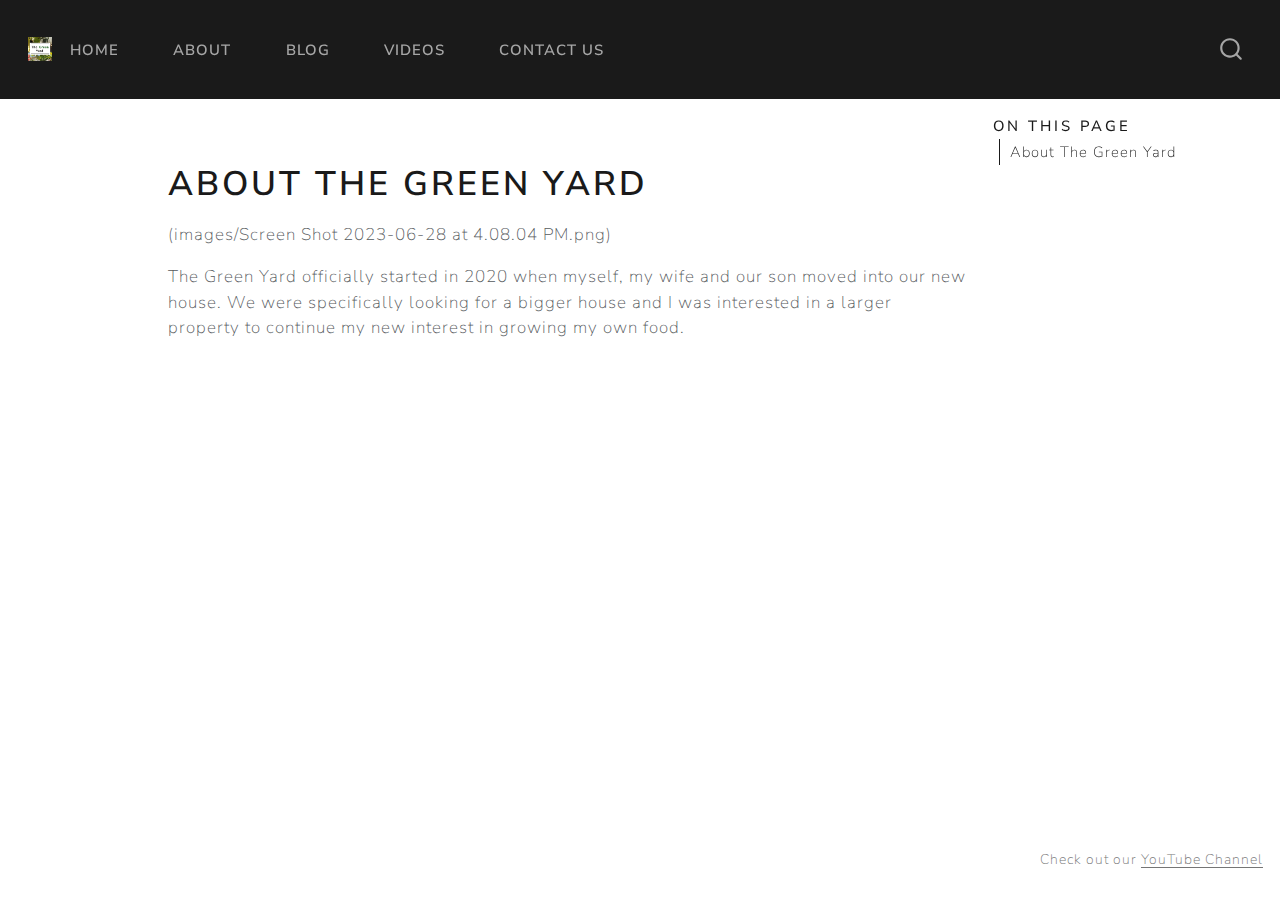
==== about.html @ cb19a131 "Built site for gh-pages" ====
<!DOCTYPE html>
<html xmlns="http://www.w3.org/1999/xhtml" lang="en" xml:lang="en"><head>

<meta charset="utf-8">
<meta name="generator" content="quarto-1.4.555">

<meta name="viewport" content="width=device-width, initial-scale=1.0, user-scalable=yes">


<title>The Green Yard</title>
<style>
code{white-space: pre-wrap;}
span.smallcaps{font-variant: small-caps;}
div.columns{display: flex; gap: min(4vw, 1.5em);}
div.column{flex: auto; overflow-x: auto;}
div.hanging-indent{margin-left: 1.5em; text-indent: -1.5em;}
ul.task-list{list-style: none;}
ul.task-list li input[type="checkbox"] {
  width: 0.8em;
  margin: 0 0.8em 0.2em -1em; /* quarto-specific, see https://github.com/quarto-dev/quarto-cli/issues/4556 */ 
  vertical-align: middle;
}
</style>


<script src="site_libs/quarto-nav/quarto-nav.js"></script>
<script src="site_libs/quarto-nav/headroom.min.js"></script>
<script src="site_libs/clipboard/clipboard.min.js"></script>
<script src="site_libs/quarto-search/autocomplete.umd.js"></script>
<script src="site_libs/quarto-search/fuse.min.js"></script>
<script src="site_libs/quarto-search/quarto-search.js"></script>
<meta name="quarto:offset" content="./">
<link href="./images/favicon.png" rel="icon" type="image/png">
<script src="site_libs/quarto-html/quarto.js"></script>
<script src="site_libs/quarto-html/popper.min.js"></script>
<script src="site_libs/quarto-html/tippy.umd.min.js"></script>
<script src="site_libs/quarto-html/anchor.min.js"></script>
<link href="site_libs/quarto-html/tippy.css" rel="stylesheet">
<link href="site_libs/quarto-html/quarto-syntax-highlighting.css" rel="stylesheet" id="quarto-text-highlighting-styles">
<script src="site_libs/bootstrap/bootstrap.min.js"></script>
<link href="site_libs/bootstrap/bootstrap-icons.css" rel="stylesheet">
<link href="site_libs/bootstrap/bootstrap.min.css" rel="stylesheet" id="quarto-bootstrap" data-mode="light">
<script id="quarto-search-options" type="application/json">{
  "location": "navbar",
  "copy-button": false,
  "collapse-after": 3,
  "panel-placement": "end",
  "type": "overlay",
  "limit": 50,
  "keyboard-shortcut": [
    "f",
    "/",
    "s"
  ],
  "show-item-context": false,
  "language": {
    "search-no-results-text": "No results",
    "search-matching-documents-text": "matching documents",
    "search-copy-link-title": "Copy link to search",
    "search-hide-matches-text": "Hide additional matches",
    "search-more-match-text": "more match in this document",
    "search-more-matches-text": "more matches in this document",
    "search-clear-button-title": "Clear",
    "search-text-placeholder": "",
    "search-detached-cancel-button-title": "Cancel",
    "search-submit-button-title": "Submit",
    "search-label": "Search"
  }
}</script>


<link rel="stylesheet" href="styles.css">
</head>

<body class="nav-fixed">

<div id="quarto-search-results"></div>
  <header id="quarto-header" class="headroom fixed-top">
    <nav class="navbar navbar-expand-lg " data-bs-theme="dark">
      <div class="navbar-container container-fluid">
      <div class="navbar-brand-container mx-auto">
    <a href="./index.html" class="navbar-brand navbar-brand-logo">
    <img src="./images/logo.jpg" alt="" class="navbar-logo">
    </a>
  </div>
            <div id="quarto-search" class="" title="Search"></div>
          <button class="navbar-toggler" type="button" data-bs-toggle="collapse" data-bs-target="#navbarCollapse" aria-controls="navbarCollapse" aria-expanded="false" aria-label="Toggle navigation" onclick="if (window.quartoToggleHeadroom) { window.quartoToggleHeadroom(); }">
  <span class="navbar-toggler-icon"></span>
</button>
          <div class="collapse navbar-collapse" id="navbarCollapse">
            <ul class="navbar-nav navbar-nav-scroll me-auto">
  <li class="nav-item">
    <a class="nav-link" href="./index.html"> 
<span class="menu-text">Home</span></a>
  </li>  
  <li class="nav-item">
    <a class="nav-link active" href="./about.html" aria-current="page"> 
<span class="menu-text">About</span></a>
  </li>  
  <li class="nav-item">
    <a class="nav-link" href="./blog.html"> 
<span class="menu-text">Blog</span></a>
  </li>  
  <li class="nav-item">
    <a class="nav-link" href="./videos.html"> 
<span class="menu-text">Videos</span></a>
  </li>  
  <li class="nav-item">
    <a class="nav-link" href="./contact.html"> 
<span class="menu-text">Contact Us</span></a>
  </li>  
</ul>
          </div> <!-- /navcollapse -->
          <div class="quarto-navbar-tools">
</div>
      </div> <!-- /container-fluid -->
    </nav>
</header>
<!-- content -->
<div id="quarto-content" class="quarto-container page-columns page-rows-contents page-layout-article page-navbar">
<!-- sidebar -->
<!-- margin-sidebar -->
    <div id="quarto-margin-sidebar" class="sidebar margin-sidebar">
        <nav id="TOC" role="doc-toc" class="toc-active">
    <h2 id="toc-title">On this page</h2>
   
  <ul>
  <li><a href="#about-the-green-yard" id="toc-about-the-green-yard" class="nav-link active" data-scroll-target="#about-the-green-yard">About The Green Yard</a></li>
  </ul>
</nav>
    </div>
<!-- main -->
<main class="content" id="quarto-document-content">




<section id="about-the-green-yard" class="level1">
<h1>About The Green Yard</h1>
<p>(images/Screen Shot 2023-06-28 at 4.08.04 PM.png)</p>
<p>The Green Yard officially started in 2020 when myself, my wife and our son moved into our new house. We were specifically looking for a bigger house and I was interested in a larger property to continue my new interest in growing my own food.</p>


</section>

</main> <!-- /main -->
<script id="quarto-html-after-body" type="application/javascript">
window.document.addEventListener("DOMContentLoaded", function (event) {
  const toggleBodyColorMode = (bsSheetEl) => {
    const mode = bsSheetEl.getAttribute("data-mode");
    const bodyEl = window.document.querySelector("body");
    if (mode === "dark") {
      bodyEl.classList.add("quarto-dark");
      bodyEl.classList.remove("quarto-light");
    } else {
      bodyEl.classList.add("quarto-light");
      bodyEl.classList.remove("quarto-dark");
    }
  }
  const toggleBodyColorPrimary = () => {
    const bsSheetEl = window.document.querySelector("link#quarto-bootstrap");
    if (bsSheetEl) {
      toggleBodyColorMode(bsSheetEl);
    }
  }
  toggleBodyColorPrimary();  
  const icon = "";
  const anchorJS = new window.AnchorJS();
  anchorJS.options = {
    placement: 'right',
    icon: icon
  };
  anchorJS.add('.anchored');
  const isCodeAnnotation = (el) => {
    for (const clz of el.classList) {
      if (clz.startsWith('code-annotation-')) {                     
        return true;
      }
    }
    return false;
  }
  const clipboard = new window.ClipboardJS('.code-copy-button', {
    text: function(trigger) {
      const codeEl = trigger.previousElementSibling.cloneNode(true);
      for (const childEl of codeEl.children) {
        if (isCodeAnnotation(childEl)) {
          childEl.remove();
        }
      }
      return codeEl.innerText;
    }
  });
  clipboard.on('success', function(e) {
    // button target
    const button = e.trigger;
    // don't keep focus
    button.blur();
    // flash "checked"
    button.classList.add('code-copy-button-checked');
    var currentTitle = button.getAttribute("title");
    button.setAttribute("title", "Copied!");
    let tooltip;
    if (window.bootstrap) {
      button.setAttribute("data-bs-toggle", "tooltip");
      button.setAttribute("data-bs-placement", "left");
      button.setAttribute("data-bs-title", "Copied!");
      tooltip = new bootstrap.Tooltip(button, 
        { trigger: "manual", 
          customClass: "code-copy-button-tooltip",
          offset: [0, -8]});
      tooltip.show();    
    }
    setTimeout(function() {
      if (tooltip) {
        tooltip.hide();
        button.removeAttribute("data-bs-title");
        button.removeAttribute("data-bs-toggle");
        button.removeAttribute("data-bs-placement");
      }
      button.setAttribute("title", currentTitle);
      button.classList.remove('code-copy-button-checked');
    }, 1000);
    // clear code selection
    e.clearSelection();
  });
    var localhostRegex = new RegExp(/^(?:http|https):\/\/localhost\:?[0-9]*\//);
    var mailtoRegex = new RegExp(/^mailto:/);
      var filterRegex = new RegExp("https:\/\/www\.thegreenyardaz\.com");
    var isInternal = (href) => {
        return filterRegex.test(href) || localhostRegex.test(href) || mailtoRegex.test(href);
    }
    // Inspect non-navigation links and adorn them if external
 	var links = window.document.querySelectorAll('a[href]:not(.nav-link):not(.navbar-brand):not(.toc-action):not(.sidebar-link):not(.sidebar-item-toggle):not(.pagination-link):not(.no-external):not([aria-hidden]):not(.dropdown-item):not(.quarto-navigation-tool)');
    for (var i=0; i<links.length; i++) {
      const link = links[i];
      if (!isInternal(link.href)) {
        // undo the damage that might have been done by quarto-nav.js in the case of
        // links that we want to consider external
        if (link.dataset.originalHref !== undefined) {
          link.href = link.dataset.originalHref;
        }
      }
    }
  function tippyHover(el, contentFn, onTriggerFn, onUntriggerFn) {
    const config = {
      allowHTML: true,
      maxWidth: 500,
      delay: 100,
      arrow: false,
      appendTo: function(el) {
          return el.parentElement;
      },
      interactive: true,
      interactiveBorder: 10,
      theme: 'quarto',
      placement: 'bottom-start',
    };
    if (contentFn) {
      config.content = contentFn;
    }
    if (onTriggerFn) {
      config.onTrigger = onTriggerFn;
    }
    if (onUntriggerFn) {
      config.onUntrigger = onUntriggerFn;
    }
    window.tippy(el, config); 
  }
  const noterefs = window.document.querySelectorAll('a[role="doc-noteref"]');
  for (var i=0; i<noterefs.length; i++) {
    const ref = noterefs[i];
    tippyHover(ref, function() {
      // use id or data attribute instead here
      let href = ref.getAttribute('data-footnote-href') || ref.getAttribute('href');
      try { href = new URL(href).hash; } catch {}
      const id = href.replace(/^#\/?/, "");
      const note = window.document.getElementById(id);
      if (note) {
        return note.innerHTML;
      } else {
        return "";
      }
    });
  }
  const xrefs = window.document.querySelectorAll('a.quarto-xref');
  const processXRef = (id, note) => {
    // Strip column container classes
    const stripColumnClz = (el) => {
      el.classList.remove("page-full", "page-columns");
      if (el.children) {
        for (const child of el.children) {
          stripColumnClz(child);
        }
      }
    }
    stripColumnClz(note)
    if (id === null || id.startsWith('sec-')) {
      // Special case sections, only their first couple elements
      const container = document.createElement("div");
      if (note.children && note.children.length > 2) {
        container.appendChild(note.children[0].cloneNode(true));
        for (let i = 1; i < note.children.length; i++) {
          const child = note.children[i];
          if (child.tagName === "P" && child.innerText === "") {
            continue;
          } else {
            container.appendChild(child.cloneNode(true));
            break;
          }
        }
        if (window.Quarto?.typesetMath) {
          window.Quarto.typesetMath(container);
        }
        return container.innerHTML
      } else {
        if (window.Quarto?.typesetMath) {
          window.Quarto.typesetMath(note);
        }
        return note.innerHTML;
      }
    } else {
      // Remove any anchor links if they are present
      const anchorLink = note.querySelector('a.anchorjs-link');
      if (anchorLink) {
        anchorLink.remove();
      }
      if (window.Quarto?.typesetMath) {
        window.Quarto.typesetMath(note);
      }
      // TODO in 1.5, we should make sure this works without a callout special case
      if (note.classList.contains("callout")) {
        return note.outerHTML;
      } else {
        return note.innerHTML;
      }
    }
  }
  for (var i=0; i<xrefs.length; i++) {
    const xref = xrefs[i];
    tippyHover(xref, undefined, function(instance) {
      instance.disable();
      let url = xref.getAttribute('href');
      let hash = undefined; 
      if (url.startsWith('#')) {
        hash = url;
      } else {
        try { hash = new URL(url).hash; } catch {}
      }
      if (hash) {
        const id = hash.replace(/^#\/?/, "");
        const note = window.document.getElementById(id);
        if (note !== null) {
          try {
            const html = processXRef(id, note.cloneNode(true));
            instance.setContent(html);
          } finally {
            instance.enable();
            instance.show();
          }
        } else {
          // See if we can fetch this
          fetch(url.split('#')[0])
          .then(res => res.text())
          .then(html => {
            const parser = new DOMParser();
            const htmlDoc = parser.parseFromString(html, "text/html");
            const note = htmlDoc.getElementById(id);
            if (note !== null) {
              const html = processXRef(id, note);
              instance.setContent(html);
            } 
          }).finally(() => {
            instance.enable();
            instance.show();
          });
        }
      } else {
        // See if we can fetch a full url (with no hash to target)
        // This is a special case and we should probably do some content thinning / targeting
        fetch(url)
        .then(res => res.text())
        .then(html => {
          const parser = new DOMParser();
          const htmlDoc = parser.parseFromString(html, "text/html");
          const note = htmlDoc.querySelector('main.content');
          if (note !== null) {
            // This should only happen for chapter cross references
            // (since there is no id in the URL)
            // remove the first header
            if (note.children.length > 0 && note.children[0].tagName === "HEADER") {
              note.children[0].remove();
            }
            const html = processXRef(null, note);
            instance.setContent(html);
          } 
        }).finally(() => {
          instance.enable();
          instance.show();
        });
      }
    }, function(instance) {
    });
  }
      let selectedAnnoteEl;
      const selectorForAnnotation = ( cell, annotation) => {
        let cellAttr = 'data-code-cell="' + cell + '"';
        let lineAttr = 'data-code-annotation="' +  annotation + '"';
        const selector = 'span[' + cellAttr + '][' + lineAttr + ']';
        return selector;
      }
      const selectCodeLines = (annoteEl) => {
        const doc = window.document;
        const targetCell = annoteEl.getAttribute("data-target-cell");
        const targetAnnotation = annoteEl.getAttribute("data-target-annotation");
        const annoteSpan = window.document.querySelector(selectorForAnnotation(targetCell, targetAnnotation));
        const lines = annoteSpan.getAttribute("data-code-lines").split(",");
        const lineIds = lines.map((line) => {
          return targetCell + "-" + line;
        })
        let top = null;
        let height = null;
        let parent = null;
        if (lineIds.length > 0) {
            //compute the position of the single el (top and bottom and make a div)
            const el = window.document.getElementById(lineIds[0]);
            top = el.offsetTop;
            height = el.offsetHeight;
            parent = el.parentElement.parentElement;
          if (lineIds.length > 1) {
            const lastEl = window.document.getElementById(lineIds[lineIds.length - 1]);
            const bottom = lastEl.offsetTop + lastEl.offsetHeight;
            height = bottom - top;
          }
          if (top !== null && height !== null && parent !== null) {
            // cook up a div (if necessary) and position it 
            let div = window.document.getElementById("code-annotation-line-highlight");
            if (div === null) {
              div = window.document.createElement("div");
              div.setAttribute("id", "code-annotation-line-highlight");
              div.style.position = 'absolute';
              parent.appendChild(div);
            }
            div.style.top = top - 2 + "px";
            div.style.height = height + 4 + "px";
            div.style.left = 0;
            let gutterDiv = window.document.getElementById("code-annotation-line-highlight-gutter");
            if (gutterDiv === null) {
              gutterDiv = window.document.createElement("div");
              gutterDiv.setAttribute("id", "code-annotation-line-highlight-gutter");
              gutterDiv.style.position = 'absolute';
              const codeCell = window.document.getElementById(targetCell);
              const gutter = codeCell.querySelector('.code-annotation-gutter');
              gutter.appendChild(gutterDiv);
            }
            gutterDiv.style.top = top - 2 + "px";
            gutterDiv.style.height = height + 4 + "px";
          }
          selectedAnnoteEl = annoteEl;
        }
      };
      const unselectCodeLines = () => {
        const elementsIds = ["code-annotation-line-highlight", "code-annotation-line-highlight-gutter"];
        elementsIds.forEach((elId) => {
          const div = window.document.getElementById(elId);
          if (div) {
            div.remove();
          }
        });
        selectedAnnoteEl = undefined;
      };
        // Handle positioning of the toggle
    window.addEventListener(
      "resize",
      throttle(() => {
        elRect = undefined;
        if (selectedAnnoteEl) {
          selectCodeLines(selectedAnnoteEl);
        }
      }, 10)
    );
    function throttle(fn, ms) {
    let throttle = false;
    let timer;
      return (...args) => {
        if(!throttle) { // first call gets through
            fn.apply(this, args);
            throttle = true;
        } else { // all the others get throttled
            if(timer) clearTimeout(timer); // cancel #2
            timer = setTimeout(() => {
              fn.apply(this, args);
              timer = throttle = false;
            }, ms);
        }
      };
    }
      // Attach click handler to the DT
      const annoteDls = window.document.querySelectorAll('dt[data-target-cell]');
      for (const annoteDlNode of annoteDls) {
        annoteDlNode.addEventListener('click', (event) => {
          const clickedEl = event.target;
          if (clickedEl !== selectedAnnoteEl) {
            unselectCodeLines();
            const activeEl = window.document.querySelector('dt[data-target-cell].code-annotation-active');
            if (activeEl) {
              activeEl.classList.remove('code-annotation-active');
            }
            selectCodeLines(clickedEl);
            clickedEl.classList.add('code-annotation-active');
          } else {
            // Unselect the line
            unselectCodeLines();
            clickedEl.classList.remove('code-annotation-active');
          }
        });
      }
  const findCites = (el) => {
    const parentEl = el.parentElement;
    if (parentEl) {
      const cites = parentEl.dataset.cites;
      if (cites) {
        return {
          el,
          cites: cites.split(' ')
        };
      } else {
        return findCites(el.parentElement)
      }
    } else {
      return undefined;
    }
  };
  var bibliorefs = window.document.querySelectorAll('a[role="doc-biblioref"]');
  for (var i=0; i<bibliorefs.length; i++) {
    const ref = bibliorefs[i];
    const citeInfo = findCites(ref);
    if (citeInfo) {
      tippyHover(citeInfo.el, function() {
        var popup = window.document.createElement('div');
        citeInfo.cites.forEach(function(cite) {
          var citeDiv = window.document.createElement('div');
          citeDiv.classList.add('hanging-indent');
          citeDiv.classList.add('csl-entry');
          var biblioDiv = window.document.getElementById('ref-' + cite);
          if (biblioDiv) {
            citeDiv.innerHTML = biblioDiv.innerHTML;
          }
          popup.appendChild(citeDiv);
        });
        return popup.innerHTML;
      });
    }
  }
});
</script>
</div> <!-- /content -->
<footer class="footer">
  <div class="nav-footer">
    <div class="nav-footer-left">
      &nbsp;
    </div>   
    <div class="nav-footer-center">
      &nbsp;
    </div>
    <div class="nav-footer-right">
<p>Check out our <a href="https://www.youtube.com/@thegreenyardaz">YouTube Channel</a></p>
</div>
  </div>
</footer>




</body></html>
---- site_libs/quarto-html/tippy.css ----
.tippy-box[data-animation=fade][data-state=hidden]{opacity:0}[data-tippy-root]{max-width:calc(100vw - 10px)}.tippy-box{position:relative;background-color:#333;color:#fff;border-radius:4px;font-size:14px;line-height:1.4;white-space:normal;outline:0;transition-property:transform,visibility,opacity}.tippy-box[data-placement^=top]>.tippy-arrow{bottom:0}.tippy-box[data-placement^=top]>.tippy-arrow:before{bottom:-7px;left:0;border-width:8px 8px 0;border-top-color:initial;transform-origin:center top}.tippy-box[data-placement^=bottom]>.tippy-arrow{top:0}.tippy-box[data-placement^=bottom]>.tippy-arrow:before{top:-7px;left:0;border-width:0 8px 8px;border-bottom-color:initial;transform-origin:center bottom}.tippy-box[data-placement^=left]>.tippy-arrow{right:0}.tippy-box[data-placement^=left]>.tippy-arrow:before{border-width:8px 0 8px 8px;border-left-color:initial;right:-7px;transform-origin:center left}.tippy-box[data-placement^=right]>.tippy-arrow{left:0}.tippy-box[data-placement^=right]>.tippy-arrow:before{left:-7px;border-width:8px 8px 8px 0;border-right-color:initial;transform-origin:center right}.tippy-box[data-inertia][data-state=visible]{transition-timing-function:cubic-bezier(.54,1.5,.38,1.11)}.tippy-arrow{width:16px;height:16px;color:#333}.tippy-arrow:before{content:"";position:absolute;border-color:transparent;border-style:solid}.tippy-content{position:relative;padding:5px 9px;z-index:1}
---- site_libs/quarto-html/quarto-syntax-highlighting.css ----
/* quarto syntax highlight colors */
:root {
  --quarto-hl-ot-color: #003B4F;
  --quarto-hl-at-color: #657422;
  --quarto-hl-ss-color: #20794D;
  --quarto-hl-an-color: #5E5E5E;
  --quarto-hl-fu-color: #4758AB;
  --quarto-hl-st-color: #20794D;
  --quarto-hl-cf-color: #003B4F;
  --quarto-hl-op-color: #5E5E5E;
  --quarto-hl-er-color: #AD0000;
  --quarto-hl-bn-color: #AD0000;
  --quarto-hl-al-color: #AD0000;
  --quarto-hl-va-color: #111111;
  --quarto-hl-bu-color: inherit;
  --quarto-hl-ex-color: inherit;
  --quarto-hl-pp-color: #AD0000;
  --quarto-hl-in-color: #5E5E5E;
  --quarto-hl-vs-color: #20794D;
  --quarto-hl-wa-color: #5E5E5E;
  --quarto-hl-do-color: #5E5E5E;
  --quarto-hl-im-color: #00769E;
  --quarto-hl-ch-color: #20794D;
  --quarto-hl-dt-color: #AD0000;
  --quarto-hl-fl-color: #AD0000;
  --quarto-hl-co-color: #5E5E5E;
  --quarto-hl-cv-color: #5E5E5E;
  --quarto-hl-cn-color: #8f5902;
  --quarto-hl-sc-color: #5E5E5E;
  --quarto-hl-dv-color: #AD0000;
  --quarto-hl-kw-color: #003B4F;
}

/* other quarto variables */
:root {
  --quarto-font-monospace: SFMono-Regular, Menlo, Monaco, Consolas, "Liberation Mono", "Courier New", monospace;
}

pre > code.sourceCode > span {
  color: #003B4F;
}

code span {
  color: #003B4F;
}

code.sourceCode > span {
  color: #003B4F;
}

div.sourceCode,
div.sourceCode pre.sourceCode {
  color: #003B4F;
}

code span.ot {
  color: #003B4F;
  font-style: inherit;
}

code span.at {
  color: #657422;
  font-style: inherit;
}

code span.ss {
  color: #20794D;
  font-style: inherit;
}

code span.an {
  color: #5E5E5E;
  font-style: inherit;
}

code span.fu {
  color: #4758AB;
  font-style: inherit;
}

code span.st {
  color: #20794D;
  font-style: inherit;
}

code span.cf {
  color: #003B4F;
  font-style: inherit;
}

code span.op {
  color: #5E5E5E;
  font-style: inherit;
}

code span.er {
  color: #AD0000;
  font-style: inherit;
}

code span.bn {
  color: #AD0000;
  font-style: inherit;
}

code span.al {
  color: #AD0000;
  font-style: inherit;
}

code span.va {
  color: #111111;
  font-style: inherit;
}

code span.bu {
  font-style: inherit;
}

code span.ex {
  font-style: inherit;
}

code span.pp {
  color: #AD0000;
  font-style: inherit;
}

code span.in {
  color: #5E5E5E;
  font-style: inherit;
}

code span.vs {
  color: #20794D;
  font-style: inherit;
}

code span.wa {
  color: #5E5E5E;
  font-style: italic;
}

code span.do {
  color: #5E5E5E;
  font-style: italic;
}

code span.im {
  color: #00769E;
  font-style: inherit;
}

code span.ch {
  color: #20794D;
  font-style: inherit;
}

code span.dt {
  color: #AD0000;
  font-style: inherit;
}

code span.fl {
  color: #AD0000;
  font-style: inherit;
}

code span.co {
  color: #5E5E5E;
  font-style: inherit;
}

code span.cv {
  color: #5E5E5E;
  font-style: italic;
}

code span.cn {
  color: #8f5902;
  font-style: inherit;
}

code span.sc {
  color: #5E5E5E;
  font-style: inherit;
}

code span.dv {
  color: #AD0000;
  font-style: inherit;
}

code span.kw {
  color: #003B4F;
  font-style: inherit;
}

.prevent-inlining {
  content: "</";
}

/*# sourceMappingURL=debc5d5d77c3f9108843748ff7464032.css.map */
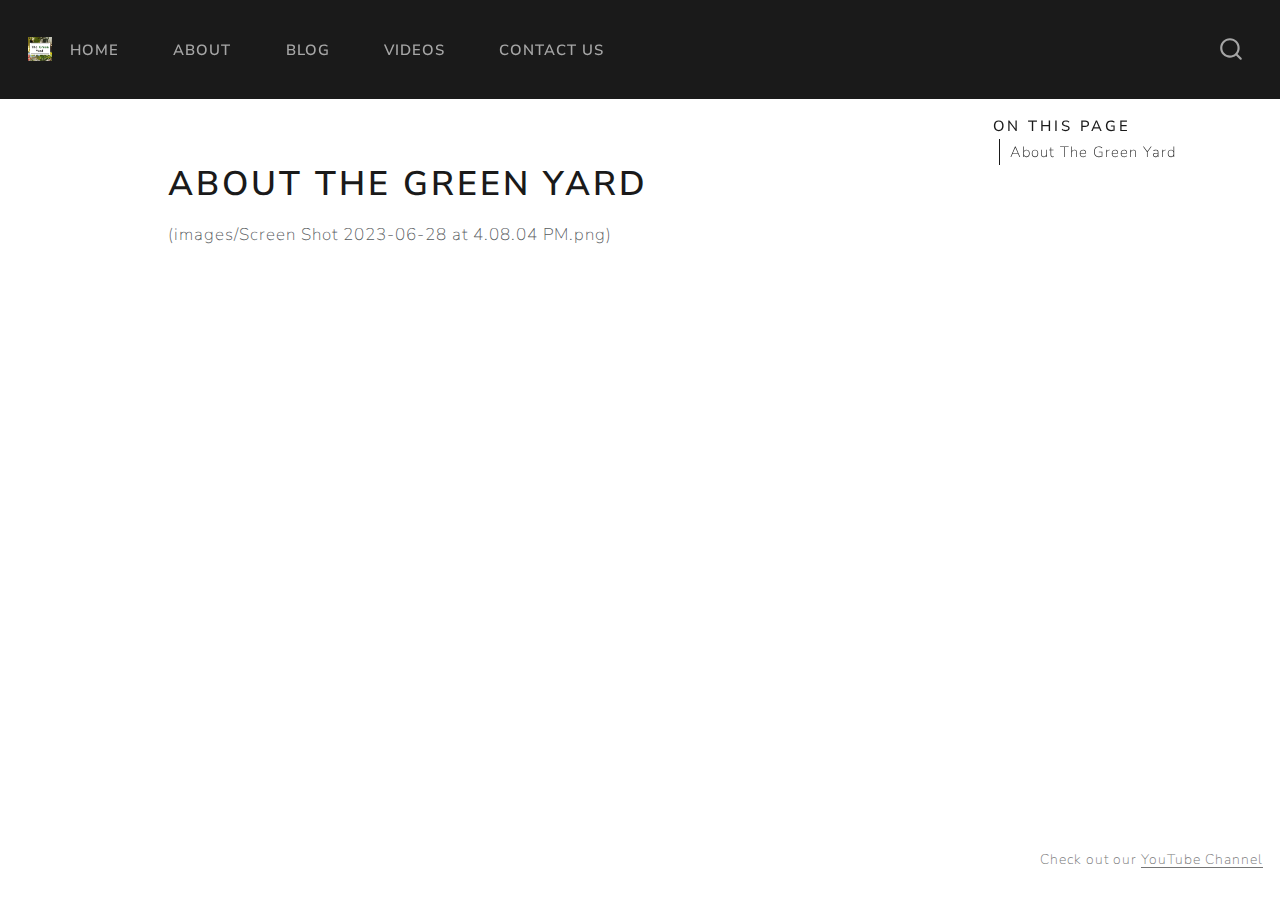
==== commit dd45c73c: "Built site for gh-pages" ====
--- a/about.html
+++ b/about.html
@@ -138,7 +138,6 @@
 <section id="about-the-green-yard" class="level1">
 <h1>About The Green Yard</h1>
 <p>(images/Screen Shot 2023-06-28 at 4.08.04 PM.png)</p>
-<p>The Green Yard officially started in 2020 when myself, my wife and our son moved into our new house. We were specifically looking for a bigger house and I was interested in a larger property to continue my new interest in growing my own food.</p>
 
 
 </section>
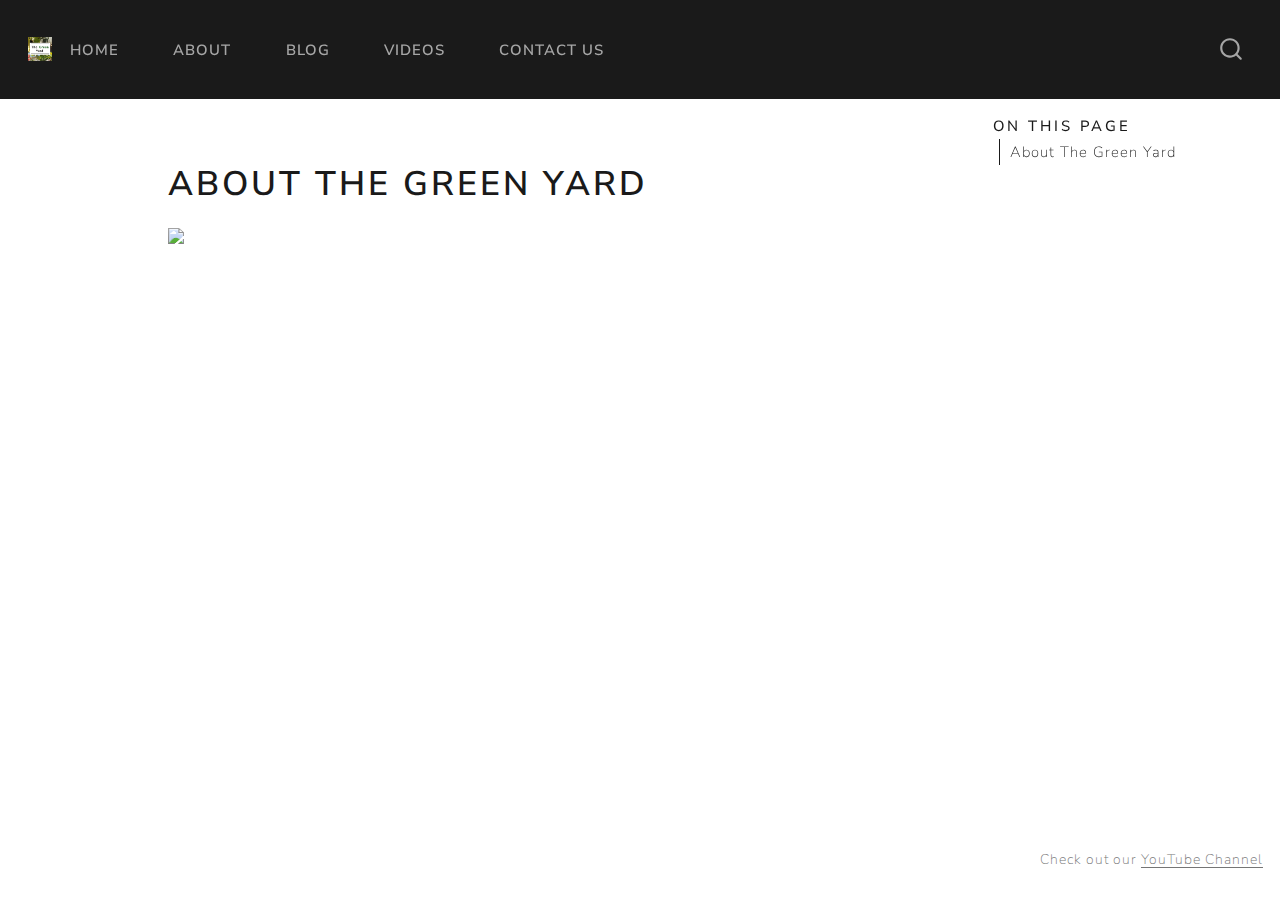
==== commit df03cfd9: "Built site for gh-pages" ====
--- a/about.html
+++ b/about.html
@@ -137,7 +137,7 @@
 
 <section id="about-the-green-yard" class="level1">
 <h1>About The Green Yard</h1>
-<p>(images/Screen Shot 2023-06-28 at 4.08.04 PM.png)</p>
+<p><img src="images/Screen Shot 2023-06-28 at 4.08.04 PM.png" class="img-fluid"></p>
 
 
 </section>
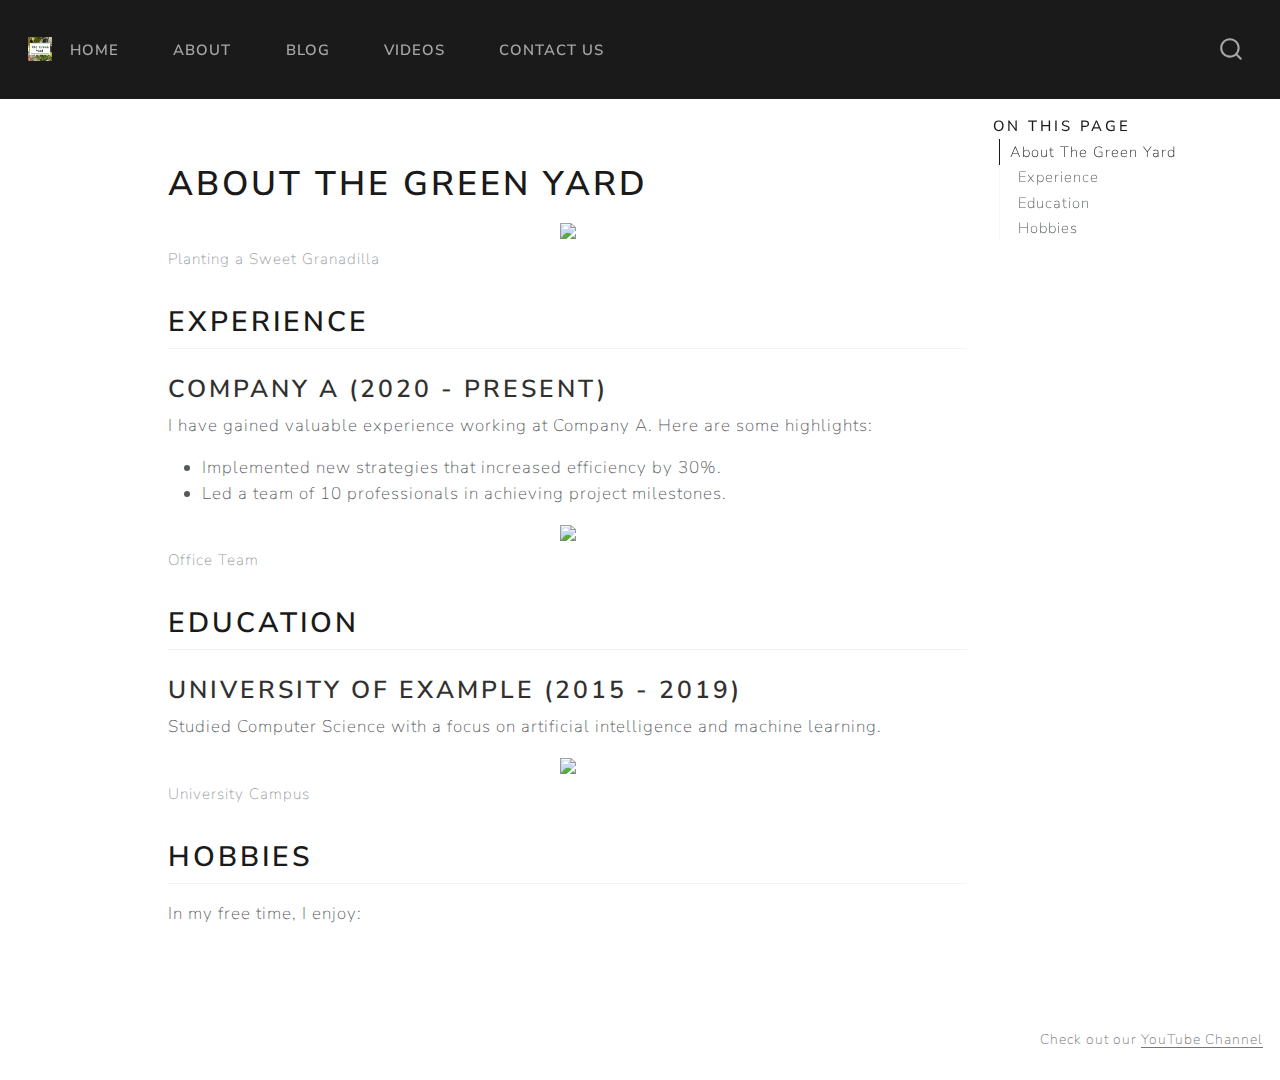
==== commit 9c68bd58: "Built site for gh-pages" ====
--- a/about.html
+++ b/about.html
@@ -125,7 +125,18 @@
     <h2 id="toc-title">On this page</h2>
    
   <ul>
-  <li><a href="#about-the-green-yard" id="toc-about-the-green-yard" class="nav-link active" data-scroll-target="#about-the-green-yard">About The Green Yard</a></li>
+  <li><a href="#about-the-green-yard" id="toc-about-the-green-yard" class="nav-link active" data-scroll-target="#about-the-green-yard">About The Green Yard</a>
+  <ul class="collapse">
+  <li><a href="#experience" id="toc-experience" class="nav-link" data-scroll-target="#experience">Experience</a>
+  <ul class="collapse">
+  <li><a href="#company-a-2020---present" id="toc-company-a-2020---present" class="nav-link" data-scroll-target="#company-a-2020---present">Company A (2020 - Present)</a></li>
+  </ul></li>
+  <li><a href="#education" id="toc-education" class="nav-link" data-scroll-target="#education">Education</a>
+  <ul class="collapse">
+  <li><a href="#university-of-example-2015---2019" id="toc-university-of-example-2015---2019" class="nav-link" data-scroll-target="#university-of-example-2015---2019">University of Example (2015 - 2019)</a></li>
+  </ul></li>
+  <li><a href="#hobbies" id="toc-hobbies" class="nav-link" data-scroll-target="#hobbies">Hobbies</a></li>
+  </ul></li>
   </ul>
 </nav>
     </div>
@@ -137,9 +148,48 @@
 
 <section id="about-the-green-yard" class="level1">
 <h1>About The Green Yard</h1>
-<p><img src="images/Screen Shot 2023-06-28 at 4.08.04 PM.png" class="img-fluid"></p>
-
-
+<div class="quarto-figure quarto-figure-center">
+<figure class="figure">
+<p><img src="images/Screen Shot 2023-06-28 at 4.08.04 PM.png" class="img-fluid figure-img"></p>
+<figcaption>Planting a Sweet Granadilla</figcaption>
+</figure>
+</div>
+<section id="experience" class="level2">
+<h2 class="anchored" data-anchor-id="experience">Experience</h2>
+<section id="company-a-2020---present" class="level3">
+<h3 class="anchored" data-anchor-id="company-a-2020---present">Company A (2020 - Present)</h3>
+<p>I have gained valuable experience working at Company A. Here are some highlights:</p>
+<ul>
+<li>Implemented new strategies that increased efficiency by 30%.</li>
+<li>Led a team of 10 professionals in achieving project milestones.</li>
+</ul>
+<div class="quarto-figure quarto-figure-center">
+<figure class="figure">
+<p><img src="images/office-team.jpg" class="img-fluid figure-img"></p>
+<figcaption>Office Team</figcaption>
+</figure>
+</div>
+</section>
+</section>
+<section id="education" class="level2">
+<h2 class="anchored" data-anchor-id="education">Education</h2>
+<section id="university-of-example-2015---2019" class="level3">
+<h3 class="anchored" data-anchor-id="university-of-example-2015---2019">University of Example (2015 - 2019)</h3>
+<p>Studied Computer Science with a focus on artificial intelligence and machine learning.</p>
+<div class="quarto-figure quarto-figure-center">
+<figure class="figure">
+<p><img src="images/university-campus.jpg" class="img-fluid figure-img"></p>
+<figcaption>University Campus</figcaption>
+</figure>
+</div>
+</section>
+</section>
+<section id="hobbies" class="level2">
+<h2 class="anchored" data-anchor-id="hobbies">Hobbies</h2>
+<p>In my free time, I enjoy:</p>
+
+
+</section>
 </section>
 
 </main> <!-- /main -->
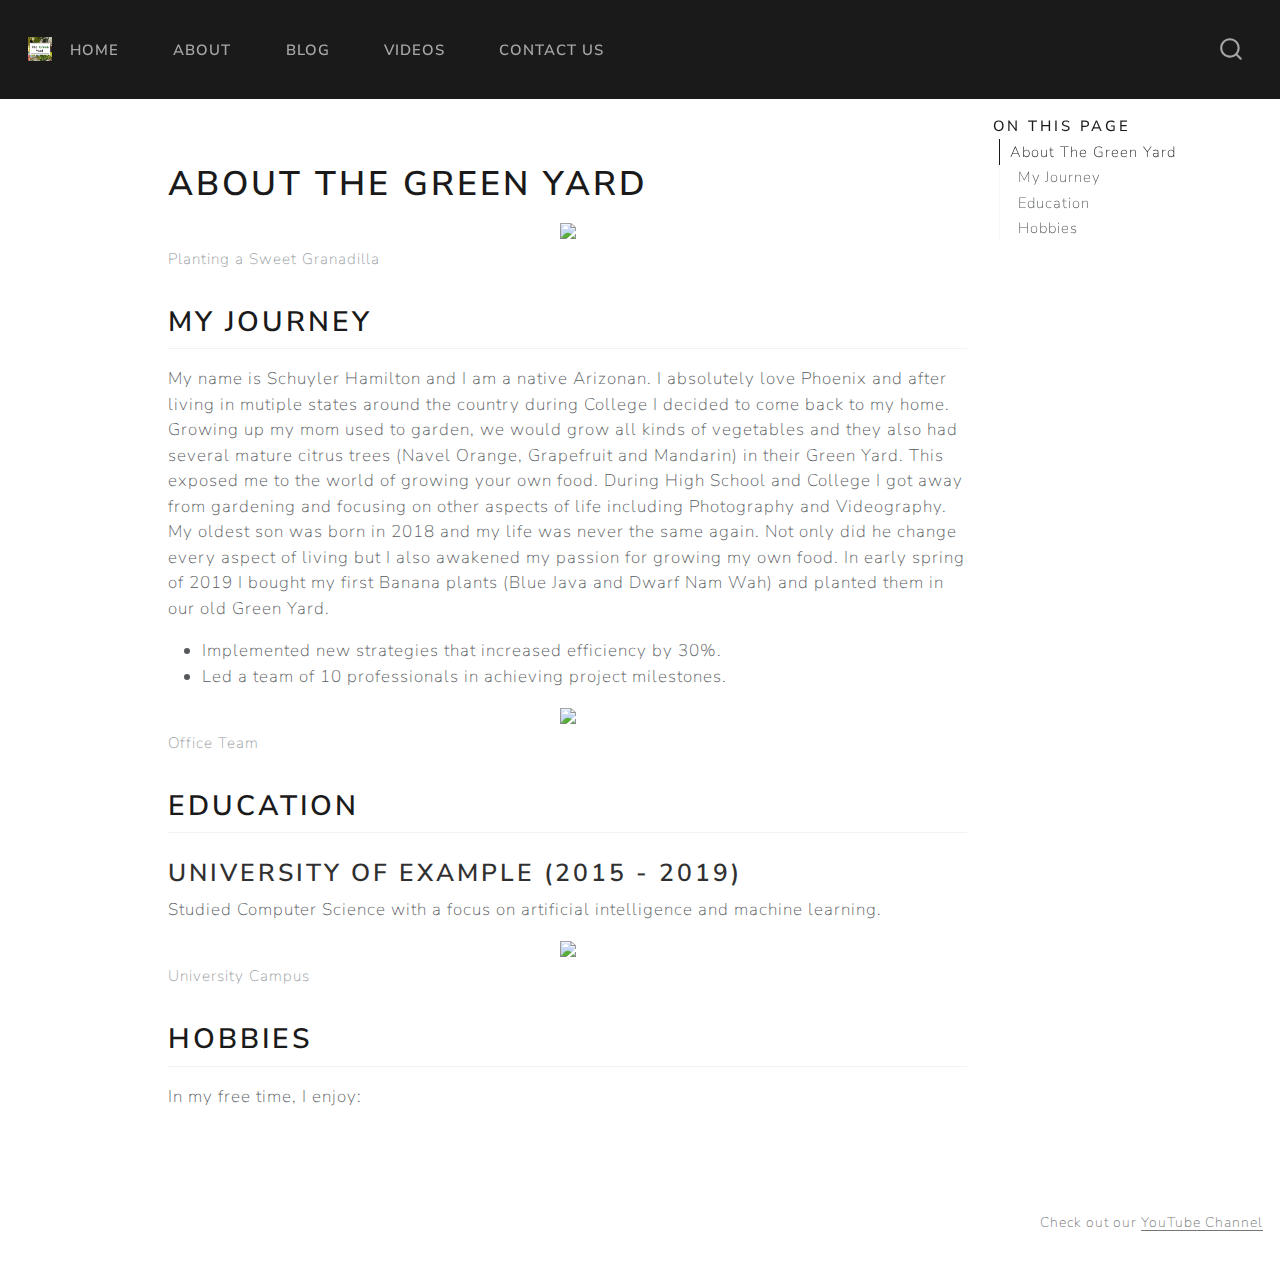
==== commit 6dfa0120: "Built site for gh-pages" ====
--- a/about.html
+++ b/about.html
@@ -127,10 +127,7 @@
   <ul>
   <li><a href="#about-the-green-yard" id="toc-about-the-green-yard" class="nav-link active" data-scroll-target="#about-the-green-yard">About The Green Yard</a>
   <ul class="collapse">
-  <li><a href="#experience" id="toc-experience" class="nav-link" data-scroll-target="#experience">Experience</a>
-  <ul class="collapse">
-  <li><a href="#company-a-2020---present" id="toc-company-a-2020---present" class="nav-link" data-scroll-target="#company-a-2020---present">Company A (2020 - Present)</a></li>
-  </ul></li>
+  <li><a href="#my-journey" id="toc-my-journey" class="nav-link" data-scroll-target="#my-journey">My Journey</a></li>
   <li><a href="#education" id="toc-education" class="nav-link" data-scroll-target="#education">Education</a>
   <ul class="collapse">
   <li><a href="#university-of-example-2015---2019" id="toc-university-of-example-2015---2019" class="nav-link" data-scroll-target="#university-of-example-2015---2019">University of Example (2015 - 2019)</a></li>
@@ -154,11 +151,9 @@
 <figcaption>Planting a Sweet Granadilla</figcaption>
 </figure>
 </div>
-<section id="experience" class="level2">
-<h2 class="anchored" data-anchor-id="experience">Experience</h2>
-<section id="company-a-2020---present" class="level3">
-<h3 class="anchored" data-anchor-id="company-a-2020---present">Company A (2020 - Present)</h3>
-<p>I have gained valuable experience working at Company A. Here are some highlights:</p>
+<section id="my-journey" class="level2">
+<h2 class="anchored" data-anchor-id="my-journey">My Journey</h2>
+<p>My name is Schuyler Hamilton and I am a native Arizonan. I absolutely love Phoenix and after living in mutiple states around the country during College I decided to come back to my home. Growing up my mom used to garden, we would grow all kinds of vegetables and they also had several mature citrus trees (Navel Orange, Grapefruit and Mandarin) in their Green Yard. This exposed me to the world of growing your own food. During High School and College I got away from gardening and focusing on other aspects of life including Photography and Videography. My oldest son was born in 2018 and my life was never the same again. Not only did he change every aspect of living but I also awakened my passion for growing my own food. In early spring of 2019 I bought my first Banana plants (Blue Java and Dwarf Nam Wah) and planted them in our old Green Yard.</p>
 <ul>
 <li>Implemented new strategies that increased efficiency by 30%.</li>
 <li>Led a team of 10 professionals in achieving project milestones.</li>
@@ -169,7 +164,6 @@
 <figcaption>Office Team</figcaption>
 </figure>
 </div>
-</section>
 </section>
 <section id="education" class="level2">
 <h2 class="anchored" data-anchor-id="education">Education</h2>
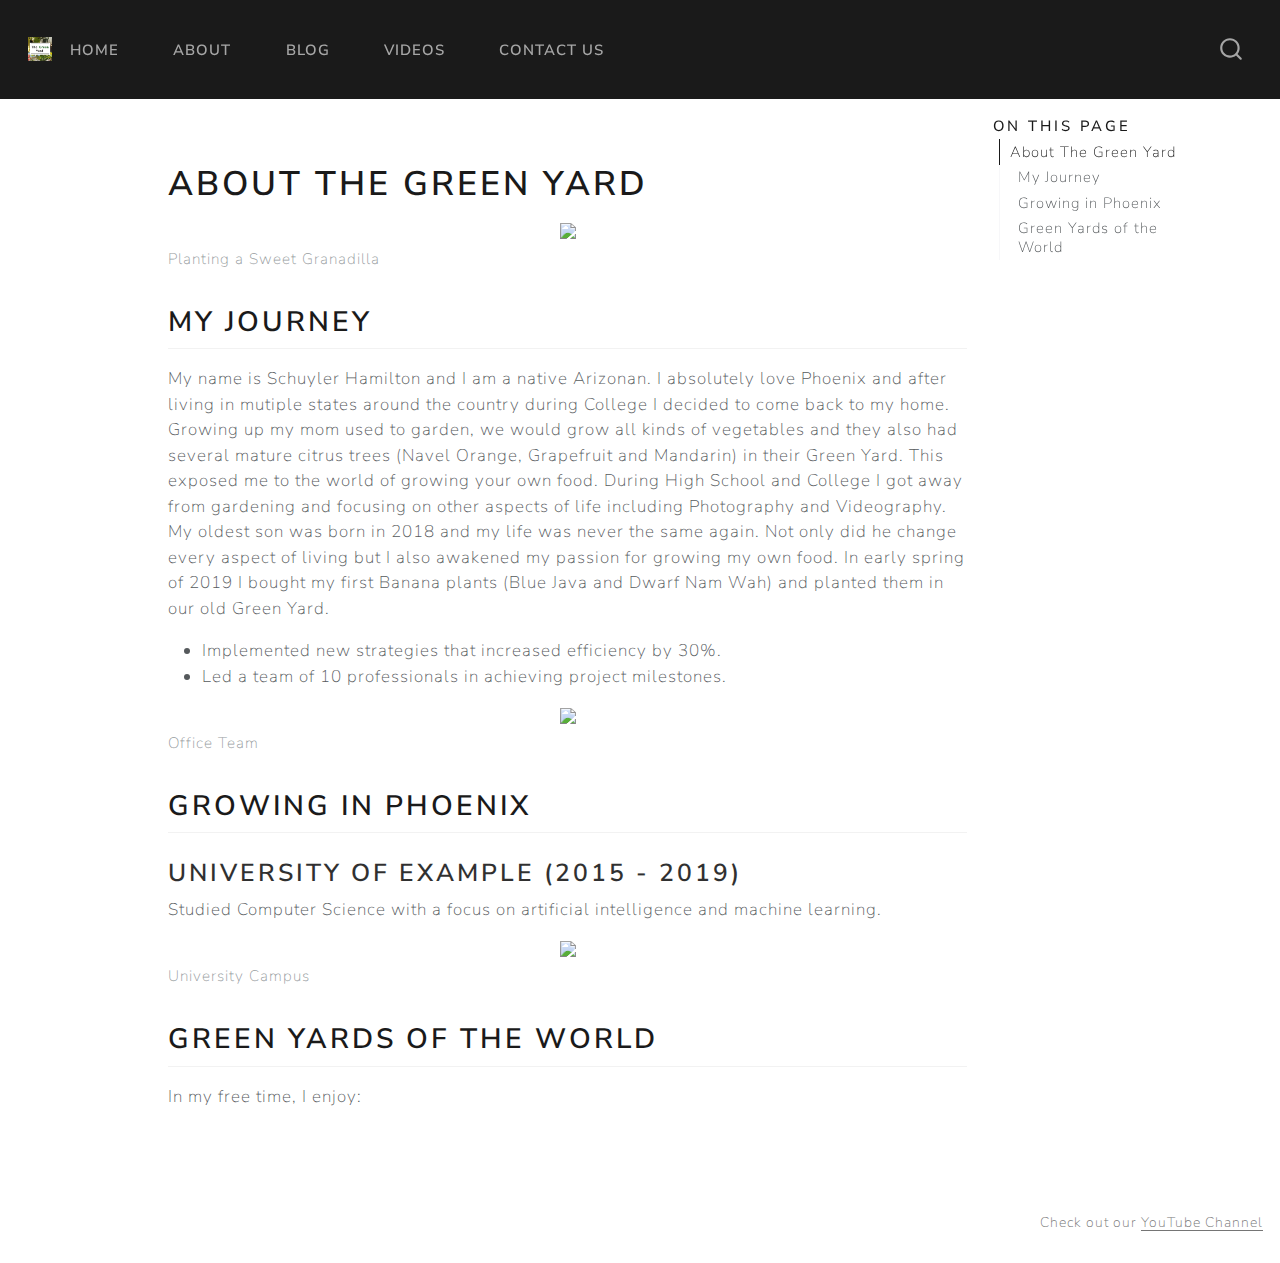
==== commit cf0a0854: "Built site for gh-pages" ====
--- a/about.html
+++ b/about.html
@@ -128,11 +128,11 @@
   <li><a href="#about-the-green-yard" id="toc-about-the-green-yard" class="nav-link active" data-scroll-target="#about-the-green-yard">About The Green Yard</a>
   <ul class="collapse">
   <li><a href="#my-journey" id="toc-my-journey" class="nav-link" data-scroll-target="#my-journey">My Journey</a></li>
-  <li><a href="#education" id="toc-education" class="nav-link" data-scroll-target="#education">Education</a>
+  <li><a href="#growing-in-phoenix" id="toc-growing-in-phoenix" class="nav-link" data-scroll-target="#growing-in-phoenix">Growing in Phoenix</a>
   <ul class="collapse">
   <li><a href="#university-of-example-2015---2019" id="toc-university-of-example-2015---2019" class="nav-link" data-scroll-target="#university-of-example-2015---2019">University of Example (2015 - 2019)</a></li>
   </ul></li>
-  <li><a href="#hobbies" id="toc-hobbies" class="nav-link" data-scroll-target="#hobbies">Hobbies</a></li>
+  <li><a href="#green-yards-of-the-world" id="toc-green-yards-of-the-world" class="nav-link" data-scroll-target="#green-yards-of-the-world">Green Yards of the World</a></li>
   </ul></li>
   </ul>
 </nav>
@@ -165,8 +165,8 @@
 </figure>
 </div>
 </section>
-<section id="education" class="level2">
-<h2 class="anchored" data-anchor-id="education">Education</h2>
+<section id="growing-in-phoenix" class="level2">
+<h2 class="anchored" data-anchor-id="growing-in-phoenix">Growing in Phoenix</h2>
 <section id="university-of-example-2015---2019" class="level3">
 <h3 class="anchored" data-anchor-id="university-of-example-2015---2019">University of Example (2015 - 2019)</h3>
 <p>Studied Computer Science with a focus on artificial intelligence and machine learning.</p>
@@ -178,8 +178,8 @@
 </div>
 </section>
 </section>
-<section id="hobbies" class="level2">
-<h2 class="anchored" data-anchor-id="hobbies">Hobbies</h2>
+<section id="green-yards-of-the-world" class="level2">
+<h2 class="anchored" data-anchor-id="green-yards-of-the-world">Green Yards of the World</h2>
 <p>In my free time, I enjoy:</p>
 
 
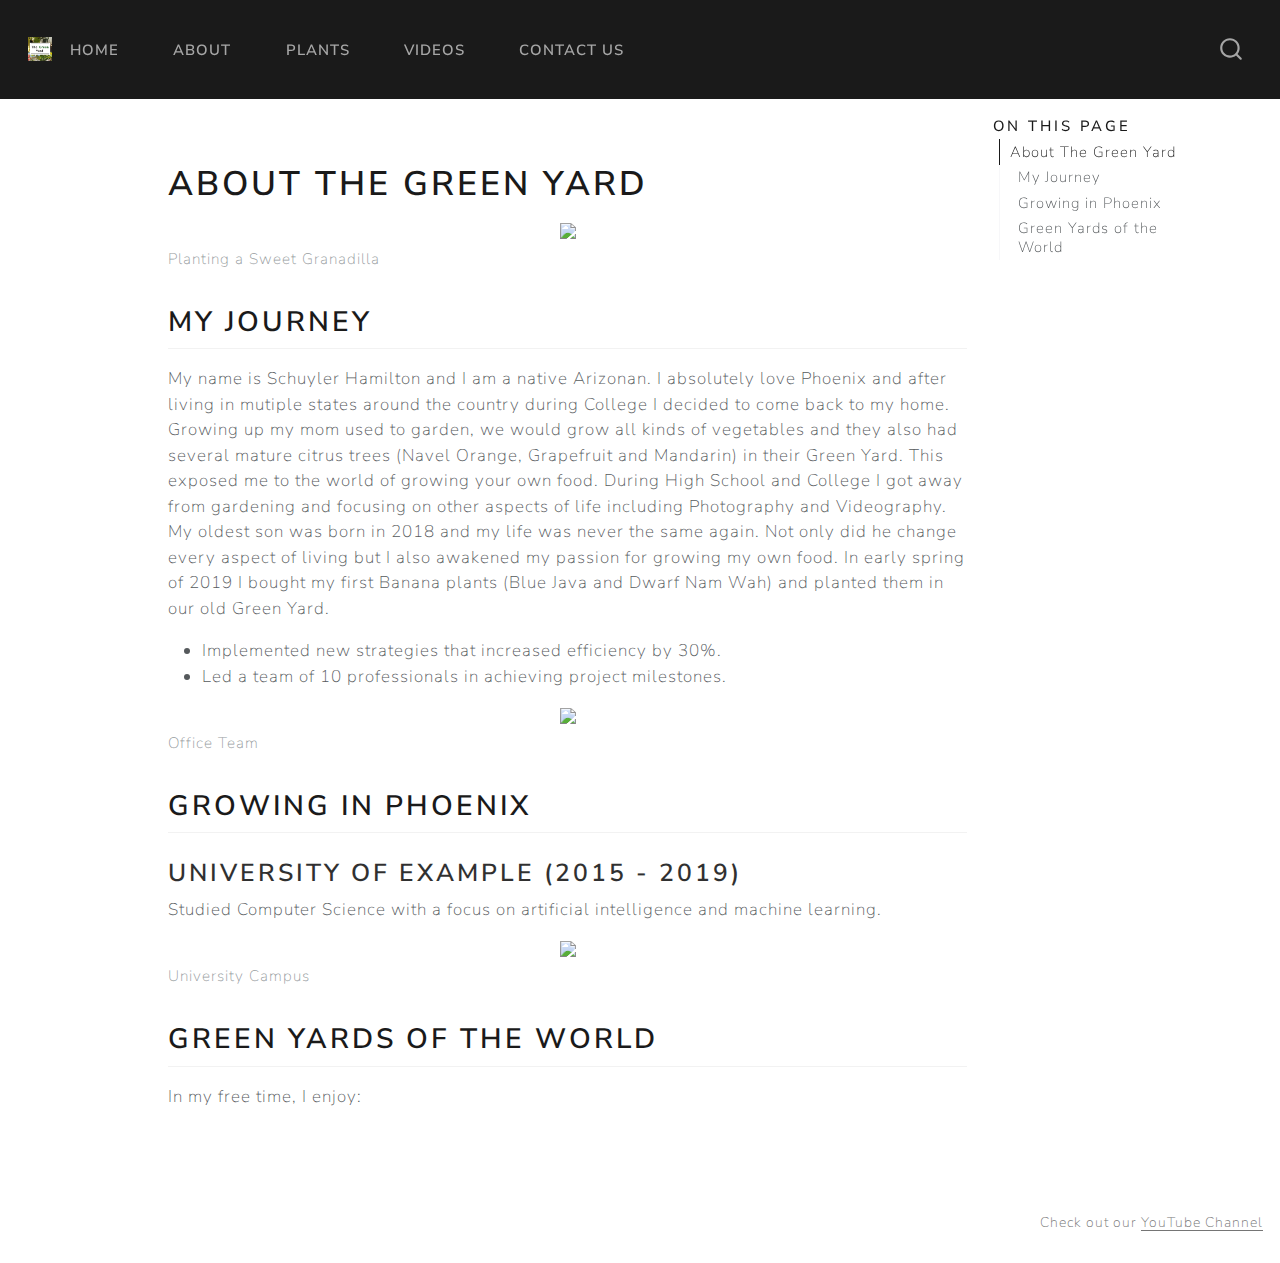
==== commit 24e122e1: "Built site for gh-pages" ====
--- a/about.html
+++ b/about.html
@@ -2,12 +2,12 @@
 <html xmlns="http://www.w3.org/1999/xhtml" lang="en" xml:lang="en"><head>
 
 <meta charset="utf-8">
-<meta name="generator" content="quarto-1.4.555">
+<meta name="generator" content="quarto-1.5.57">
 
 <meta name="viewport" content="width=device-width, initial-scale=1.0, user-scalable=yes">
 
 
-<title>The Green Yard</title>
+<title>about – The Green Yard</title>
 <style>
 code{white-space: pre-wrap;}
 span.smallcaps{font-variant: small-caps;}
@@ -84,7 +84,7 @@
     </a>
   </div>
             <div id="quarto-search" class="" title="Search"></div>
-          <button class="navbar-toggler" type="button" data-bs-toggle="collapse" data-bs-target="#navbarCollapse" aria-controls="navbarCollapse" aria-expanded="false" aria-label="Toggle navigation" onclick="if (window.quartoToggleHeadroom) { window.quartoToggleHeadroom(); }">
+          <button class="navbar-toggler" type="button" data-bs-toggle="collapse" data-bs-target="#navbarCollapse" aria-controls="navbarCollapse" role="menu" aria-expanded="false" aria-label="Toggle navigation" onclick="if (window.quartoToggleHeadroom) { window.quartoToggleHeadroom(); }">
   <span class="navbar-toggler-icon"></span>
 </button>
           <div class="collapse navbar-collapse" id="navbarCollapse">
@@ -99,7 +99,7 @@
   </li>  
   <li class="nav-item">
     <a class="nav-link" href="./blog.html"> 
-<span class="menu-text">Blog</span></a>
+<span class="menu-text">Plants</span></a>
   </li>  
   <li class="nav-item">
     <a class="nav-link" href="./videos.html"> 
@@ -111,7 +111,7 @@
   </li>  
 </ul>
           </div> <!-- /navcollapse -->
-          <div class="quarto-navbar-tools">
+            <div class="quarto-navbar-tools">
 </div>
       </div> <!-- /container-fluid -->
     </nav>
@@ -222,18 +222,7 @@
     }
     return false;
   }
-  const clipboard = new window.ClipboardJS('.code-copy-button', {
-    text: function(trigger) {
-      const codeEl = trigger.previousElementSibling.cloneNode(true);
-      for (const childEl of codeEl.children) {
-        if (isCodeAnnotation(childEl)) {
-          childEl.remove();
-        }
-      }
-      return codeEl.innerText;
-    }
-  });
-  clipboard.on('success', function(e) {
+  const onCopySuccess = function(e) {
     // button target
     const button = e.trigger;
     // don't keep focus
@@ -265,7 +254,29 @@
     }, 1000);
     // clear code selection
     e.clearSelection();
+  }
+  const getTextToCopy = function(trigger) {
+      const codeEl = trigger.previousElementSibling.cloneNode(true);
+      for (const childEl of codeEl.children) {
+        if (isCodeAnnotation(childEl)) {
+          childEl.remove();
+        }
+      }
+      return codeEl.innerText;
+  }
+  const clipboard = new window.ClipboardJS('.code-copy-button:not([data-in-quarto-modal])', {
+    text: getTextToCopy
   });
+  clipboard.on('success', onCopySuccess);
+  if (window.document.getElementById('quarto-embedded-source-code-modal')) {
+    // For code content inside modals, clipBoardJS needs to be initialized with a container option
+    // TODO: Check when it could be a function (https://github.com/zenorocha/clipboard.js/issues/860)
+    const clipboardModal = new window.ClipboardJS('.code-copy-button[data-in-quarto-modal]', {
+      text: getTextToCopy,
+      container: window.document.getElementById('quarto-embedded-source-code-modal')
+    });
+    clipboardModal.on('success', onCopySuccess);
+  }
     var localhostRegex = new RegExp(/^(?:http|https):\/\/localhost\:?[0-9]*\//);
     var mailtoRegex = new RegExp(/^mailto:/);
       var filterRegex = new RegExp("https:\/\/www\.thegreenyardaz\.com");
@@ -273,7 +284,7 @@
         return filterRegex.test(href) || localhostRegex.test(href) || mailtoRegex.test(href);
     }
     // Inspect non-navigation links and adorn them if external
- 	var links = window.document.querySelectorAll('a[href]:not(.nav-link):not(.navbar-brand):not(.toc-action):not(.sidebar-link):not(.sidebar-item-toggle):not(.pagination-link):not(.no-external):not([aria-hidden]):not(.dropdown-item):not(.quarto-navigation-tool)');
+ 	var links = window.document.querySelectorAll('a[href]:not(.nav-link):not(.navbar-brand):not(.toc-action):not(.sidebar-link):not(.sidebar-item-toggle):not(.pagination-link):not(.no-external):not([aria-hidden]):not(.dropdown-item):not(.quarto-navigation-tool):not(.about-link)');
     for (var i=0; i<links.length; i++) {
       const link = links[i];
       if (!isInternal(link.href)) {
--- a/site_libs/quarto-html/quarto-syntax-highlighting.css
+++ b/site_libs/quarto-html/quarto-syntax-highlighting.css
@@ -85,6 +85,7 @@
 
 code span.cf {
   color: #003B4F;
+  font-weight: bold;
   font-style: inherit;
 }
 
@@ -193,6 +194,7 @@
 
 code span.kw {
   color: #003B4F;
+  font-weight: bold;
   font-style: inherit;
 }
 
